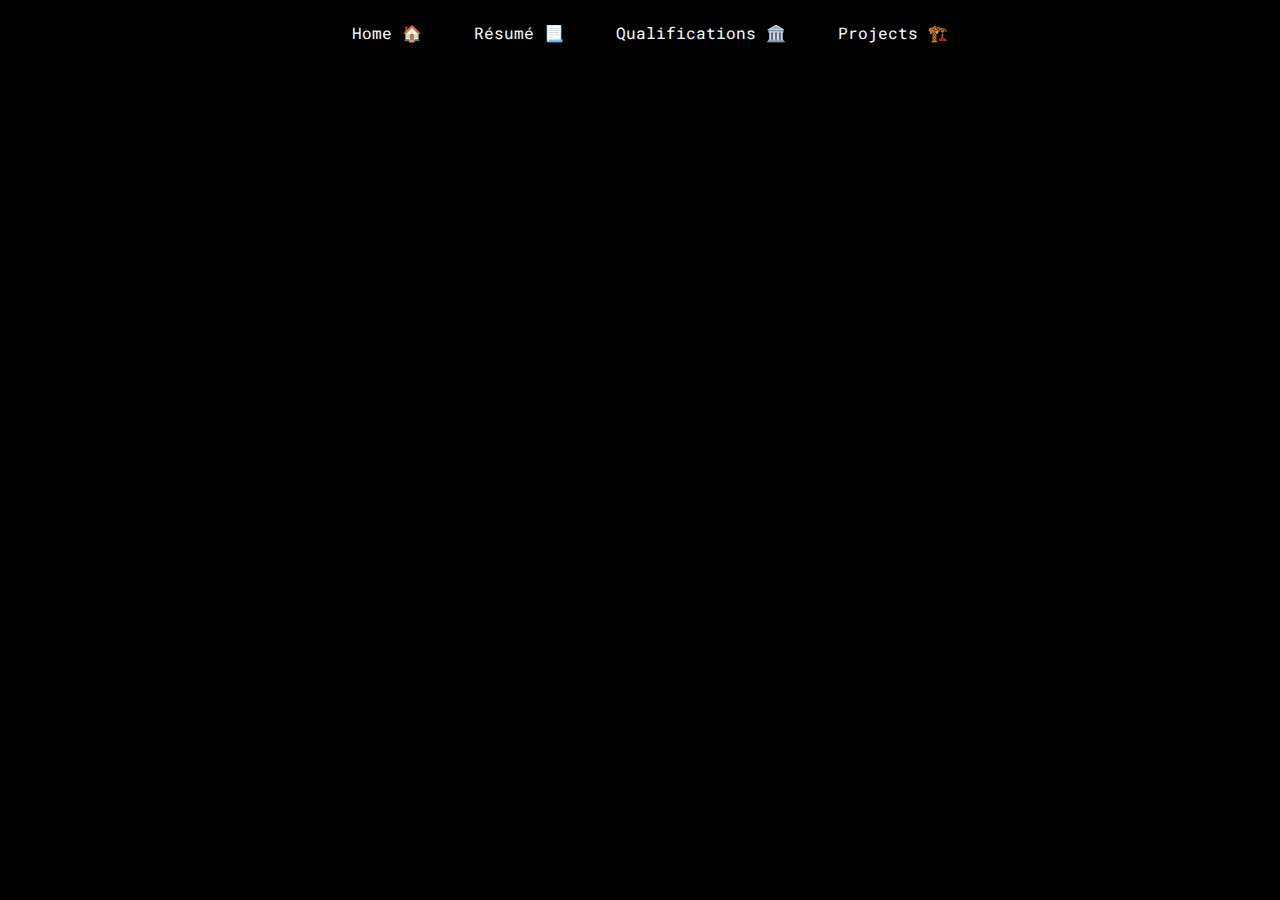
==== projects.html @ 5265d871 "added more pages" ====
<!DOCTYPE html>
<html>
    <head>
        <link rel="stylesheet" href="style.css">
        <script language="JavaScript" type="text/javascript" src="https://cdnjs.cloudflare.com/ajax/libs/jquery/3.5.1/jquery.min.js"></script>
        <meta charset="UTF-8">
    </head>
    <body>
        <div id="navbar-div">
            <ul id="navbar-list">
                <li id="navbar-item"><a class="navbar-link" href="index.html">Home 🏠</a></li>
                <li id="navbar-item"><a class="navbar-link" href="resume.html">Résumé 📃</a></li>
                <li id="navbar-item"><a class="navbar-link" href="qualifications.html">Qualifications 🏛️</a></li>
                <li id="navbar-item"><a class="navbar-link" href="projects.html">Projects 🏗️</a></li>
            </ul>
        </div>
    </body>
</html>
---- style.css ----
@import url('https://fonts.googleapis.com/css2?family=Roboto+Mono&display=swap');
@import url('https://fonts.googleapis.com/css2?family=Caprasimo&display=swap');

body {
    background-color: black;
}

#navbar-div {
    width: fit-content;
    margin-left: auto;
    margin-right: auto;
}

/* navigation bar */
#navbar-list {
    list-style-type: none;
    margin: 0;
    padding: 0;
    overflow: hidden;
    font-family: 'Roboto Mono', monospace;
}

#navbar-item {
    float: left;
    margin-left: 20px;
}

.navbar-link {
    display: block;
    color: white;
    text-align: center;
    padding: 14px 16px;
    text-decoration: none;

    background: 
      linear-gradient(to right, rgb(0, 0, 0), rgb(0, 0, 0)),
      linear-gradient(to right, rgb(0, 162, 255), rgba(0, 100, 200, 1));
    background-size: 100% 0.2em, 0 0.2em;
    background-position: 100% 100%, 0 100%;
    background-repeat: no-repeat;
    transition: background-size 400ms;
}

.navbar-link:hover {
    background-size: 0 0.2em, 100% 0.2em;
}

/* title box */
#title-box {
    height: 200px;
    width: fit-content;

    margin-top: 200px;
    margin-left: auto;
    margin-right: auto;

}

#title-box-left {
    width: 200px;
    color: white;

    float: left;
    margin-right: 40px;
    margin-left: 40px;

    font-family: 'Roboto Mono', monospace;
}

#title-box-right {
    width: 600px;
    color: white;

    float: right;
    font-family: 'Roboto Mono', monospace;
}

.word {
    margin: auto;
    color: white;
}

#cursor{
    font-size: 25px;
}

h1 {
    font-size: 40px;
}

p { 
    font-size: 20px;
    margin:0 
}

#toybox {
    height: 75px;
    width: fit-content;
    margin-top: 30px;
    margin-left:auto;
    margin-right:auto;

}

.button {
    display: inline-block;
    border-radius: 10px;
    border: solid white 1px;
    color: #FFFFFF;
    text-align: center;
    font-size: 20px;
    padding: 10px;
    width: 150px;
    transition: all 0.5s;
    cursor: pointer;
    margin: 5px;
}

#confetti-btn {
    background: 
        linear-gradient(to right, rgb(0, 0, 0), rgb(0, 0, 0)),
        linear-gradient(to right, rgb(255, 99, 99), rgb(237, 38, 255));
    background-size: 100% 2.2em, 0 2.2em;
    background-position: 100% 100%, 0 100%;
    background-repeat: no-repeat;
    transition: background-size 400ms;
}

#document-btn {
    background: 
        linear-gradient(to right, rgb(0, 0, 0), rgb(0, 0, 0)),
        linear-gradient(to right, rgb(255, 99, 99), rgb(237, 38, 255));
    background-size: 100% 2.2em, 0 2.2em;
    background-position: 100% 100%, 0 100%;
    background-repeat: no-repeat;
    transition: background-size 400ms;
}

#fireworks-btn {
    background: 
        linear-gradient(to right, rgb(0, 0, 0), rgb(0, 0, 0)),
        linear-gradient(to right, rgb(237, 38, 255), rgb(38, 147, 255));
    background-size: 100% 2.2em, 0 2.2em;
    background-position: 100% 100%, 0 100%;
    background-repeat: no-repeat;
    transition: background-size 400ms;
}

#fall-btn {
    background: 
        linear-gradient(to right, rgb(0, 0, 0), rgb(0, 0, 0)),
        linear-gradient(to right, rgb(38, 147, 255), rgb(38, 255, 219));
    background-size: 100% 2.2em, 0 2.2em;
    background-position: 100% 100%, 0 100%;
    background-repeat: no-repeat;
    transition: background-size 400ms;
}

#confetti-btn:hover {
    background-size: 0 2.5em, 100% 2.5em;
}

#fireworks-btn:hover {
    background-size: 0 2.5em, 100% 2.5em;
}

#fall-btn:hover {
    background-size: 0 2.5em, 100% 2.5em;
}

.button span {
    cursor: pointer;
    display: inline-block;
    position: relative;
    transition: 0.5s;
    font-family: 'Roboto Mono', monospace; 
}

.button span:after {
    content: '📥';
    position: absolute;
    opacity: 0;
    top: 0;
    right: -20px;
    transition: 0.5s;
}
  
.button:hover span {
    padding-right: 30px;
}
  
.button:hover span:after {
    opacity: 1;
    right: 0;
}

.button:active {
    transform: scale(0.90);
    /* Scaling button to 0.98 to its original size */
    box-shadow: 3px 2px 22px 1px rgba(0, 0, 0, 0.24);
    /* Lowering the shadow */
}

.pdf {
    margin-left: auto;
    margin-right: auto;
}

/* qualification page */

#qual-box {
    margin-top: 50px;
    margin-left: auto;
    margin-right: auto;
    margin-bottom: 50px;

    height: fit-content;
    width: 500px;
}

#univ-box {
    margin-top: 20px;

    height: fit-content;
    width: 500px;
}

#univ-header-box {
    margin-top: 60px;
    margin-bottom: 20px;

    height: fit-content;
    width: 500px;
    text-align: center;
}

.univ-header-box-text {
    color: white;
    font-family: 'Roboto Mono', monospace;
}

#univ-header-box-header {
    margin: 0px;
    padding: 0px;
    font-size: 35px;
    line-height: 50px;
}

/*
#univ-header-box-small {
}
*/

#year-box {
    margin-top: 10px;

    height: 100px;
    width: 500px;
}

#univ-year-box-header {
    margin-top: 0px;
    padding-top: 25px;
    padding-left: 25px;
    font-size: 20px;
    line-height: 50px;
}

#diploma-box {
    margin-top: 10px;

    height: 100px;
    width: 500px;
}

/* Style the button that is used to open and close the collapsible content */
.collapsible {
    background-color: black;
    
    border-top: solid 1px white;
    border-left: none;
    border-right: none;
    border-bottom: none;
    text-align: left;
    outline: none;

    font-family: 'Roboto Mono', monospace;
}
  
/* Style the collapsible content. Note: hidden by default */
.content {
    padding: 0px 18px;
    background-color: black;
    border-bottom: solid 1px white;
    color: white;
    max-height: 0;
    overflow: hidden;
    transition: max-height 0.2s ease-out;
    padding-left: 32px;

    font-family: 'Roboto Mono', monospace;
}

.transcript-button {
    display: block;
    margin-left: auto;
    margin-right: auto;
}
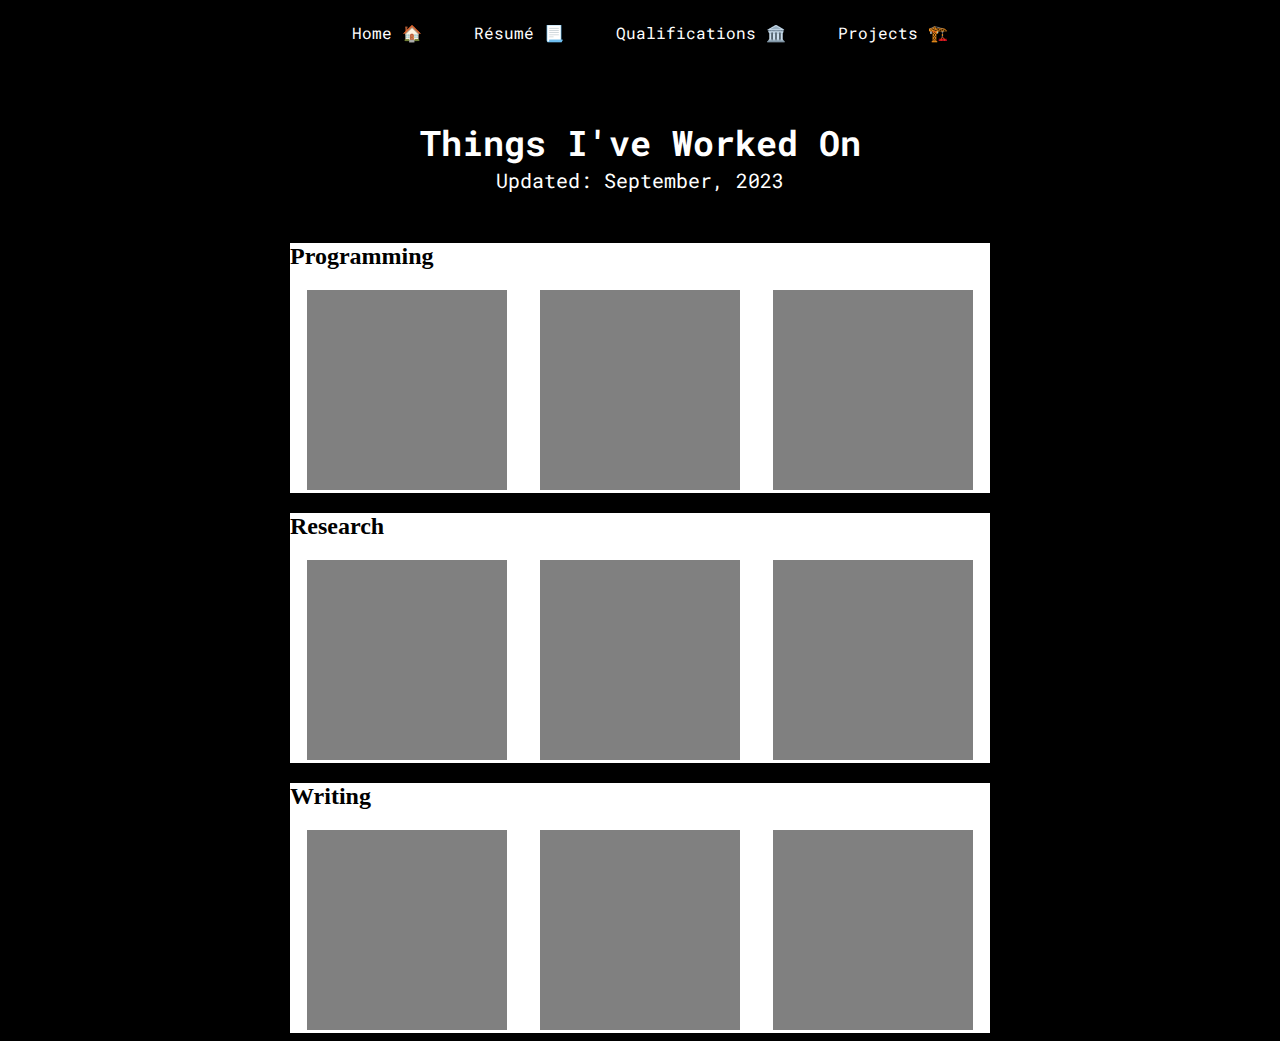
==== commit d82c4ed8: "added skeleton to projects page" ====
--- a/projects.html
+++ b/projects.html
@@ -14,5 +14,27 @@
                 <li id="navbar-item"><a class="navbar-link" href="projects.html">Projects 🏗️</a></li>
             </ul>
         </div>
+        <div id="univ-header-box" style="margin-left: auto; margin-right: auto; margin-bottom: 50px;">
+            <h3 class="univ-header-box-text" id="univ-header-box-header">Things I've Worked On</h3>
+            <p class="univ-header-box-text" id="univ-header-box-small">Updated: September, 2023</p>
+        </div>
+        <div class="projects-box">
+            <h2>Programming</h2>
+            <div class="projects-sub-box"></div>
+            <div class="projects-sub-box"></div>
+            <div class="projects-sub-box"></div>
+        </div>
+        <div class="projects-box">
+            <h2>Research</h2>
+            <div class="projects-sub-box"></div>
+            <div class="projects-sub-box"></div>
+            <div class="projects-sub-box"></div>
+        </div>
+        <div class="projects-box">
+            <h2>Writing</h2>
+            <div class="projects-sub-box"></div>
+            <div class="projects-sub-box"></div>
+            <div class="projects-sub-box"></div>
+        </div>
     </body>
 </html>--- a/style.css
+++ b/style.css
@@ -50,7 +50,7 @@
     height: 200px;
     width: fit-content;
 
-    margin-top: 200px;
+    margin-top: 175px;
     margin-left: auto;
     margin-right: auto;
 
@@ -302,7 +302,58 @@
 }
 
 .transcript-button {
+    font-family: 'Roboto Mono', monospace;
+
     display: block;
     margin-left: auto;
     margin-right: auto;
-}
+
+    padding: 12px 20px;
+    font-size: 15px;
+    border-radius: 10px;
+
+    color: white;
+    border: 2px solid white;
+
+    background: 
+        linear-gradient(to right, rgb(0, 0, 0), rgb(0, 0, 0)),
+        linear-gradient(to right, #e86af0, #99aaff);
+    background-size: 100% 3.4em, 0 3.4em;
+    background-position: 100% 100%, 0 100%;
+    background-repeat: no-repeat;
+    transition: background-size 400ms;
+
+}
+
+.transcript-button:hover {
+    background-size: 0 3.4em, 100% 3.4em;
+}
+
+.transcript-button:active {
+    transform: scale(0.90);
+    /* Scaling button to 0.98 to its original size */
+    box-shadow: 3px 2px 22px 1px rgba(0, 0, 0, 0.24);
+    /* Lowering the shadow */
+}
+
+/* Projects Page */
+.projects-box {
+    width: 700px;
+    height: 250px;
+    background-color: white;
+
+    margin-left: auto;
+    margin-right: auto;
+}
+
+.projects-sub-box {
+    float: left;
+
+    width: 200px;
+    height: 200px;
+
+    margin-left: 16.5px;
+    margin-right: 16.5px;
+
+    background-color: grey;
+}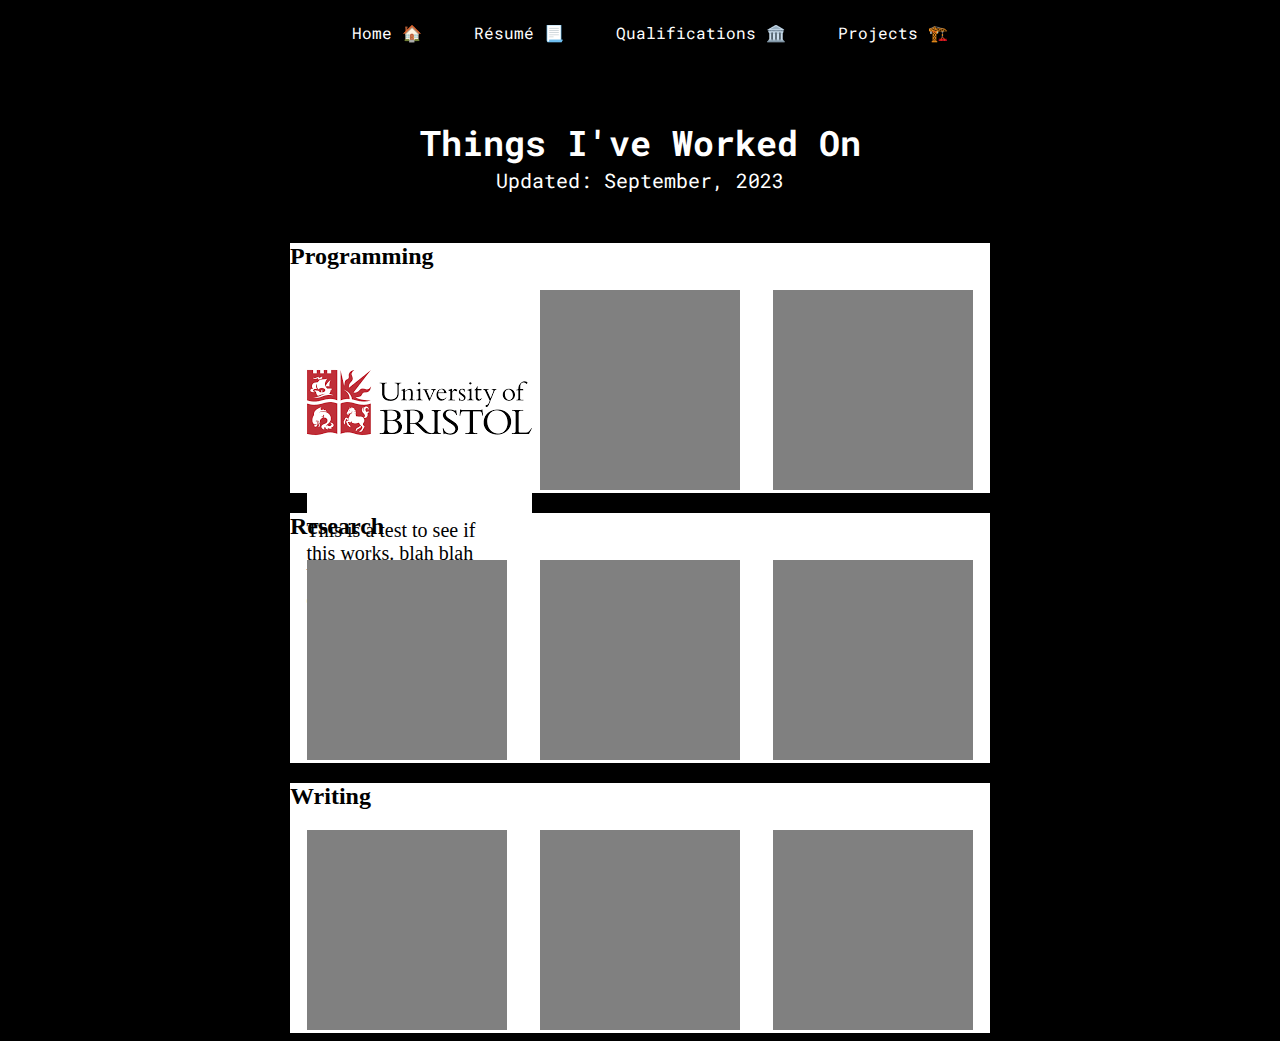
==== commit 77231a0b: "added final skeleton changes to projects page, but probably will change with different structures" ====
--- a/projects.html
+++ b/projects.html
@@ -20,7 +20,10 @@
         </div>
         <div class="projects-box">
             <h2>Programming</h2>
-            <div class="projects-sub-box"></div>
+            <div class="projects-sub-box">
+                <img class="projects-sub-box-img" src="documents/logos/Bristol_university.png">
+                <p>This is a test to see if this works. blah blah blah blah, this is to check the formatting.</p>
+            </div>
             <div class="projects-sub-box"></div>
             <div class="projects-sub-box"></div>
         </div>
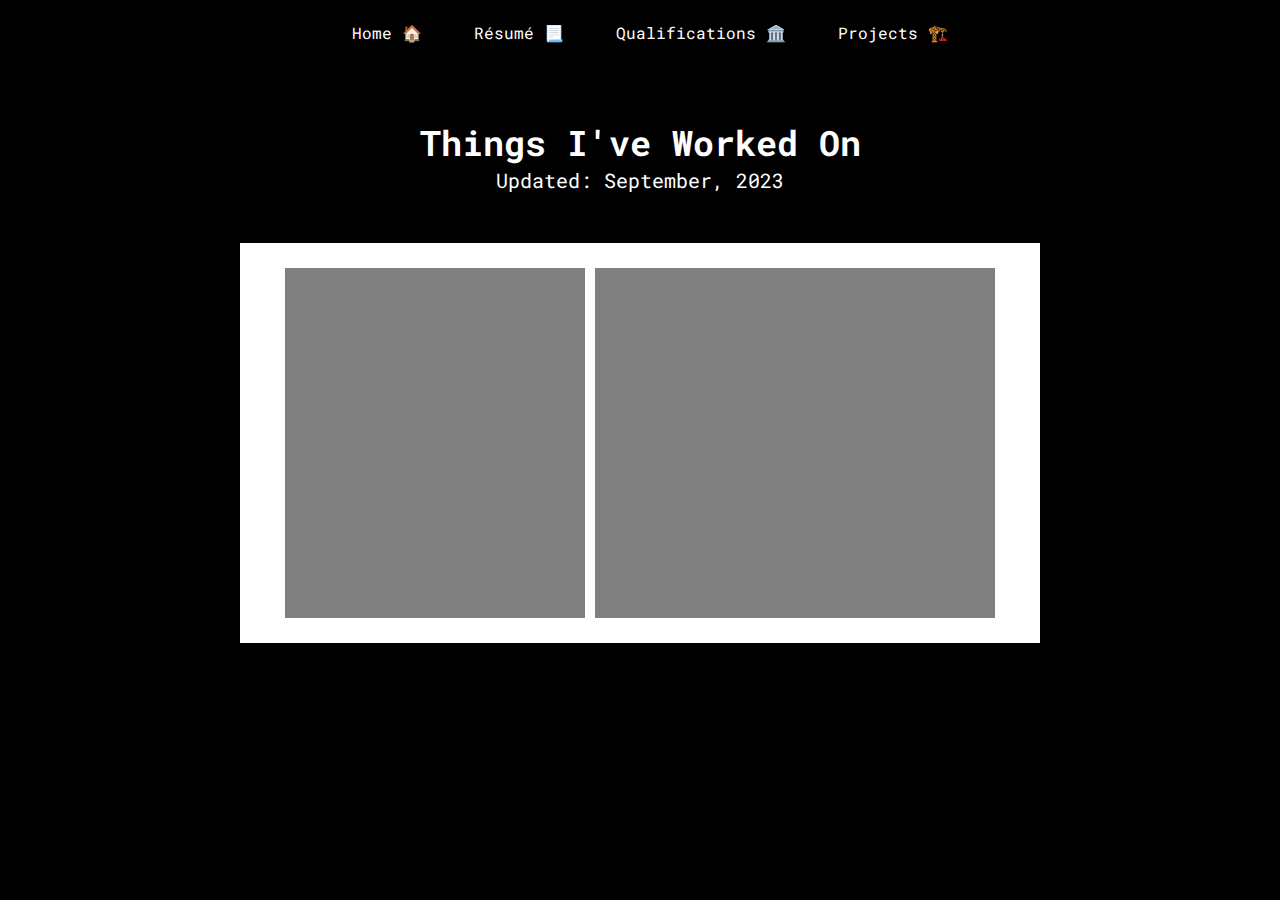
==== commit 69fe03aa: "changed projects page layout" ====
--- a/projects.html
+++ b/projects.html
@@ -18,6 +18,16 @@
             <h3 class="univ-header-box-text" id="univ-header-box-header">Things I've Worked On</h3>
             <p class="univ-header-box-text" id="univ-header-box-small">Updated: September, 2023</p>
         </div>
+        <div id="projects-box">
+            <div id="projects-menu">
+
+            </div>
+            <div id="projects-info">
+
+            </div>
+        </div>
+
+        <!--
         <div class="projects-box">
             <h2>Programming</h2>
             <div class="projects-sub-box">
@@ -39,5 +49,6 @@
             <div class="projects-sub-box"></div>
             <div class="projects-sub-box"></div>
         </div>
+        -->
     </body>
 </html>--- a/style.css
+++ b/style.css
@@ -337,6 +337,37 @@
 }
 
 /* Projects Page */
+
+#projects-box {
+    margin-left: auto;
+    margin-right: auto;
+
+    background-color: white;
+    width: 800px;
+    height: 400px;
+}
+
+#projects-menu {
+    width: 300px;
+    height: 350px;
+
+    background-color: grey;
+    float: left;
+    margin-top: 25px;
+    margin-left: 45px;
+}
+
+#projects-info {
+    width: 400px;
+    height: 350px;
+
+    background-color: grey;
+    float: right;
+    margin-top: 25px;
+    margin-right: 45px;
+}
+
+/*
 .projects-box {
     width: 700px;
     height: 250px;
@@ -356,4 +387,6 @@
     margin-right: 16.5px;
 
     background-color: grey;
-}+}
+*/
+
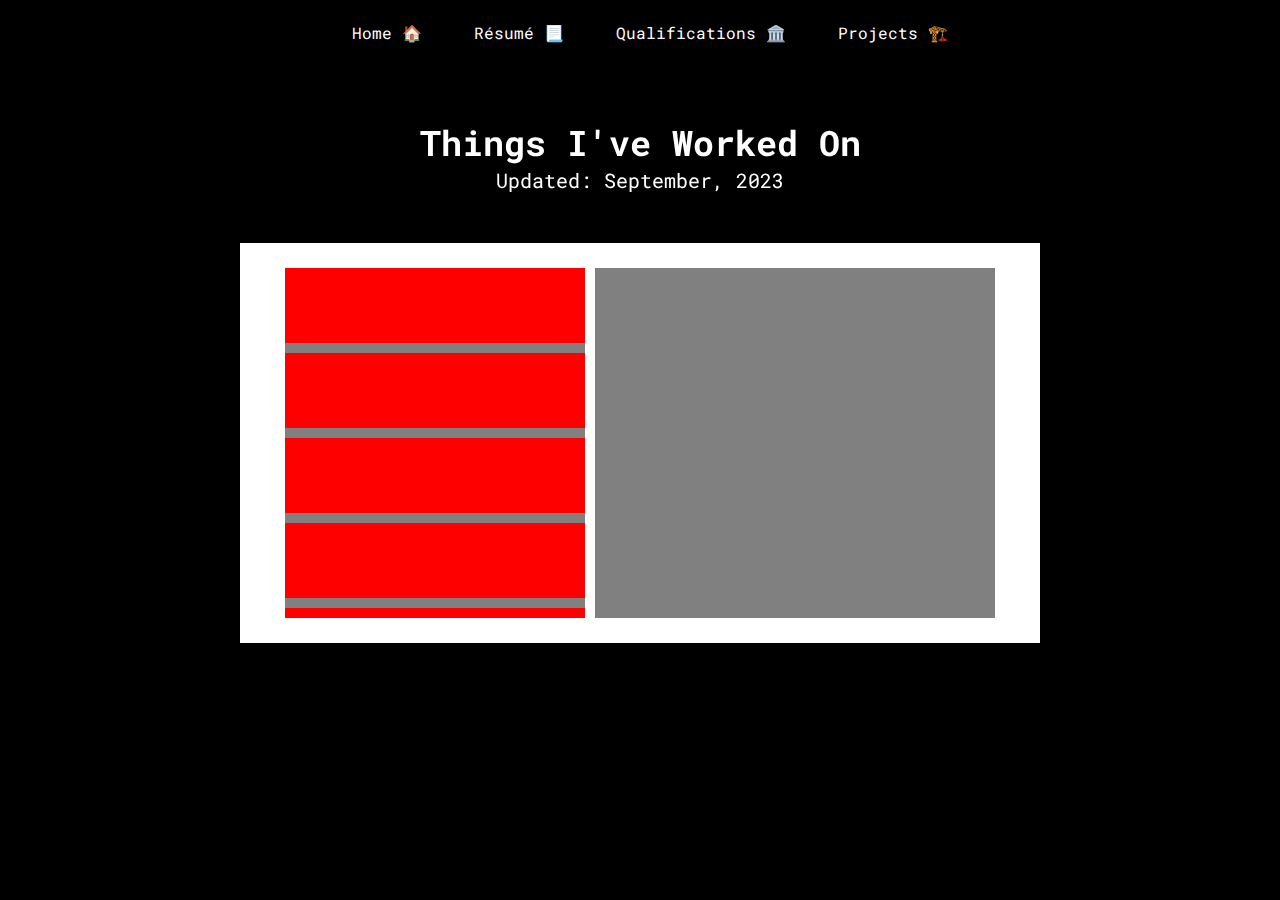
==== commit d3a12628: "added scrolling div to display the projects" ====
--- a/projects.html
+++ b/projects.html
@@ -20,7 +20,11 @@
         </div>
         <div id="projects-box">
             <div id="projects-menu">
-
+                <div id="project-menu-item"></div>
+                <div id="project-menu-item"></div>
+                <div id="project-menu-item"></div>
+                <div id="project-menu-item"></div>
+                <div id="project-menu-item"></div>
             </div>
             <div id="projects-info">
 
--- a/style.css
+++ b/style.css
@@ -347,6 +347,11 @@
     height: 400px;
 }
 
+/* Hide scrollbar for Chrome, Safari and Opera */
+#projects-menu::-webkit-scrollbar {
+    display: none;
+}
+
 #projects-menu {
     width: 300px;
     height: 350px;
@@ -355,6 +360,20 @@
     float: left;
     margin-top: 25px;
     margin-left: 45px;
+
+    overflow: auto; /* this will add scrollbars as needed */
+
+    scrollbar-width: none; /* Firefox 64+ */
+    -ms-overflow-style: none;  /* Internet Explorer 10+ */
+}
+
+#project-menu-item {
+    margin-bottom: 10px;
+
+    width: 100%;
+    height: 75px;
+
+    background-color: red;
 }
 
 #projects-info {
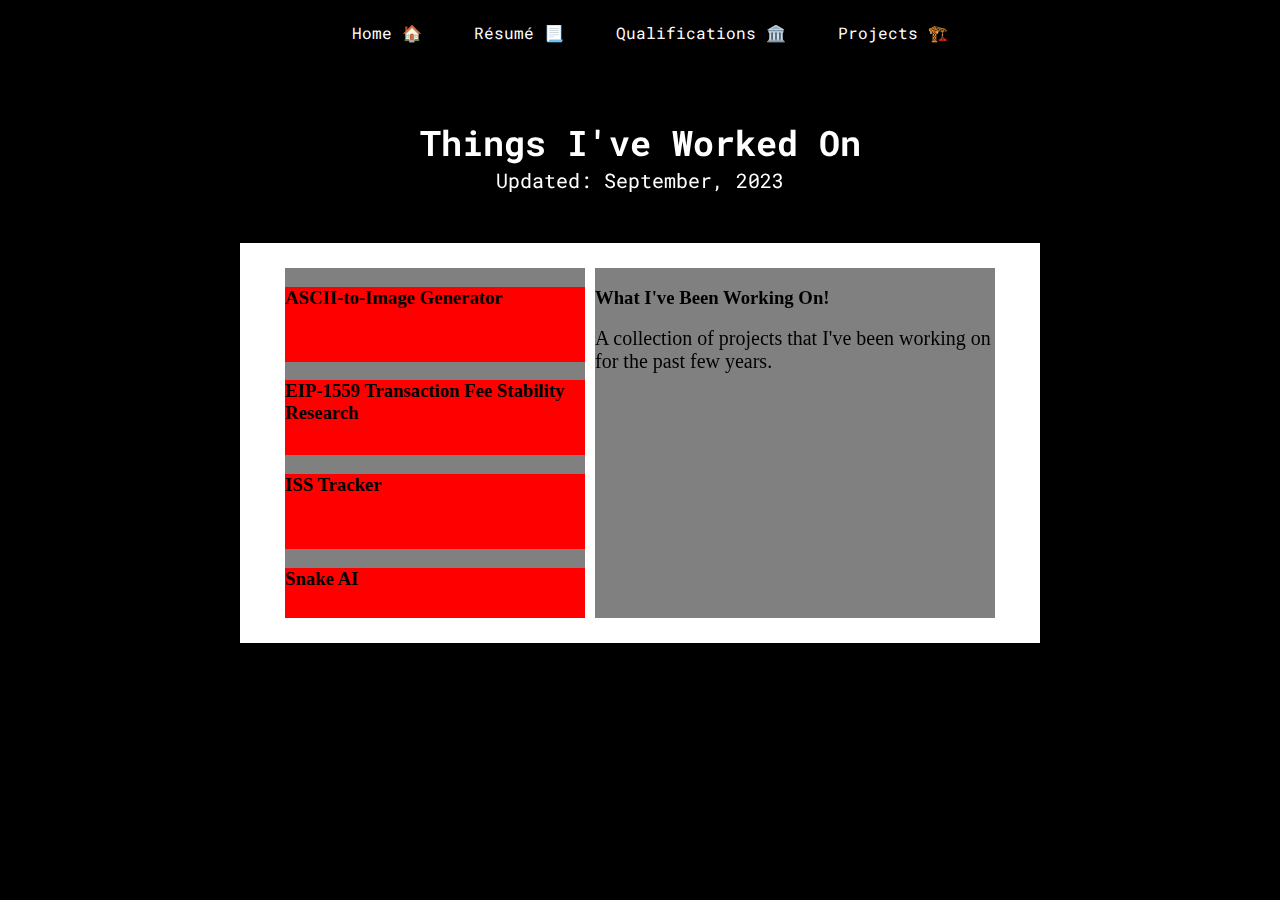
==== commit a3aefa87: "added text for the projects" ====
--- a/projects.html
+++ b/projects.html
@@ -20,14 +20,25 @@
         </div>
         <div id="projects-box">
             <div id="projects-menu">
-                <div id="project-menu-item"></div>
-                <div id="project-menu-item"></div>
-                <div id="project-menu-item"></div>
-                <div id="project-menu-item"></div>
-                <div id="project-menu-item"></div>
+                <div class="project-menu-item" id="project-1">
+                    <h3>ASCII-to-Image Generator</h3>
+                </div>
+                <div class="project-menu-item" id="project-2">
+                    <h3>EIP-1559 Transaction Fee Stability Research</h3>
+                </div>
+                <div class="project-menu-item" id="project-3">
+                    <h3>ISS Tracker</h3>
+                </div>
+                <div class="project-menu-item" id="project-4">
+                    <h3>Snake AI</h3>
+                </div>
+                <div class="project-menu-item" id="project-5">
+
+                </div>
             </div>
             <div id="projects-info">
-
+                <h3>What I've Been Working On!</h3>
+                <p>A collection of projects that I've been working on for the past few years.</p>
             </div>
         </div>
 
@@ -55,4 +66,5 @@
         </div>
         -->
     </body>
+    <script src="projects.js"></script>
 </html>--- a/style.css
+++ b/style.css
@@ -367,7 +367,7 @@
     -ms-overflow-style: none;  /* Internet Explorer 10+ */
 }
 
-#project-menu-item {
+.project-menu-item {
     margin-bottom: 10px;
 
     width: 100%;
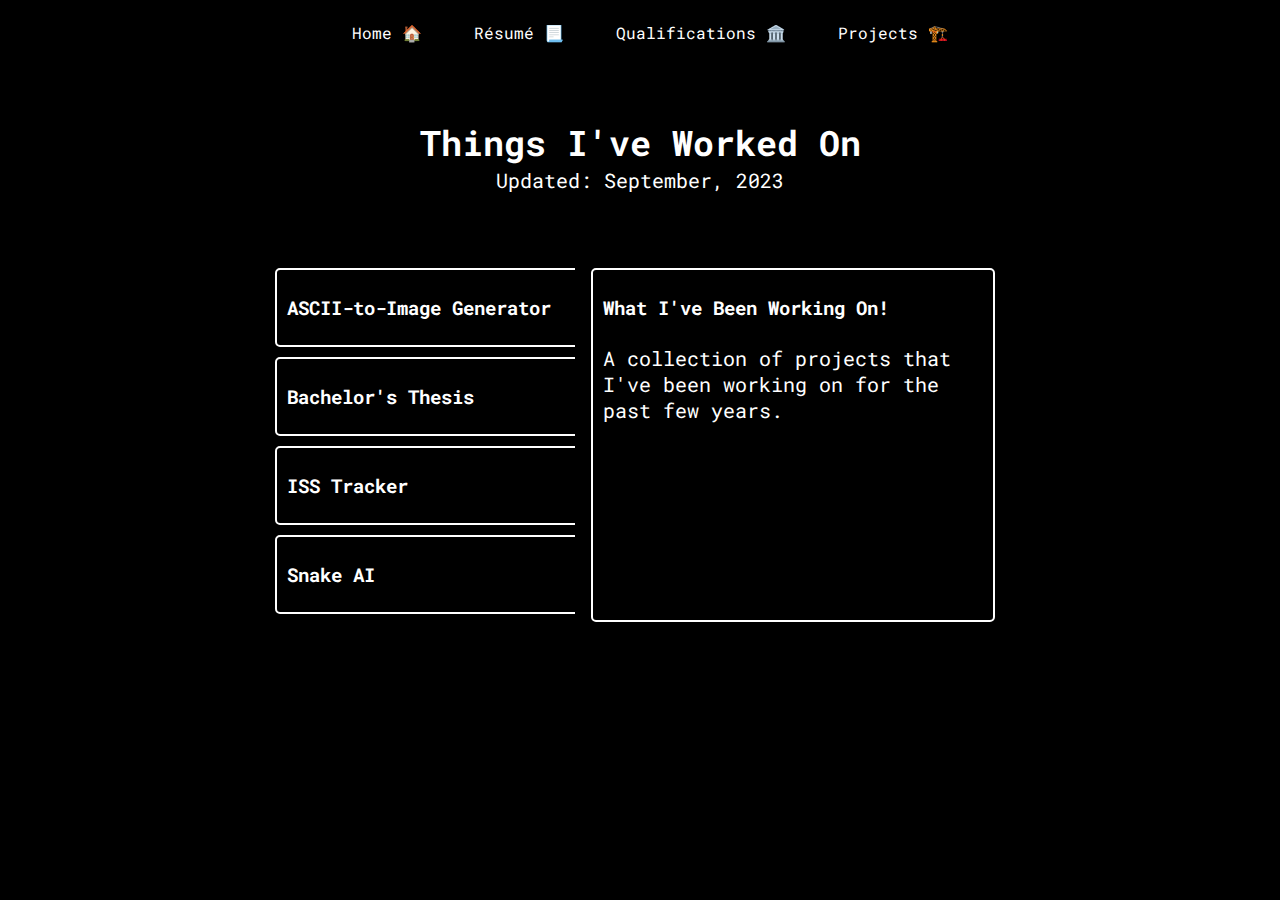
==== commit 4a539d5e: "made the projects part of the code better" ====
--- a/projects.html
+++ b/projects.html
@@ -21,24 +21,24 @@
         <div id="projects-box">
             <div id="projects-menu">
                 <div class="project-menu-item" id="project-1">
-                    <h3>ASCII-to-Image Generator</h3>
+                    <h3 class="project-text">ASCII-to-Image Generator</h3>
                 </div>
                 <div class="project-menu-item" id="project-2">
-                    <h3>EIP-1559 Transaction Fee Stability Research</h3>
+                    <h3 class="project-text">Bachelor's Thesis</h3>
                 </div>
                 <div class="project-menu-item" id="project-3">
-                    <h3>ISS Tracker</h3>
+                    <h3 class="project-text">ISS Tracker</h3>
                 </div>
                 <div class="project-menu-item" id="project-4">
-                    <h3>Snake AI</h3>
+                    <h3 class="project-text">Snake AI</h3>
                 </div>
                 <div class="project-menu-item" id="project-5">
-
+                    <h3 class="project-text">Hotdog not Hotdog</h3>
                 </div>
             </div>
             <div id="projects-info">
-                <h3>What I've Been Working On!</h3>
-                <p>A collection of projects that I've been working on for the past few years.</p>
+                <h3 id="projects-info-header">What I've Been Working On!</h3>
+                <p id="projects-info-content">A collection of projects that I've been working on for the past few years.</p>
             </div>
         </div>
 
--- a/style.css
+++ b/style.css
@@ -342,7 +342,6 @@
     margin-left: auto;
     margin-right: auto;
 
-    background-color: white;
     width: 800px;
     height: 400px;
 }
@@ -356,10 +355,9 @@
     width: 300px;
     height: 350px;
 
-    background-color: grey;
     float: left;
     margin-top: 25px;
-    margin-left: 45px;
+    margin-left: 35px;
 
     overflow: auto; /* this will add scrollbars as needed */
 
@@ -373,17 +371,53 @@
     width: 100%;
     height: 75px;
 
-    background-color: red;
+    background-color: black;
+    border-color: white;
+    border-style: solid;
+    border-width: 2px;
+    border-radius: 5px;
+}
+
+.project-text {
+    margin-top: 25px;
+    margin-left: 10px;
+
+    color: white;
+    font-family: 'Roboto Mono', monospace;
 }
 
 #projects-info {
     width: 400px;
     height: 350px;
 
-    background-color: grey;
     float: right;
     margin-top: 25px;
     margin-right: 45px;
+
+    background-color: black;
+    border-color: white;
+    border-style: solid;
+    border-width: 2px;
+    border-radius: 5px;
+
+}
+
+#projects-info-header {
+    font-family: 'Roboto Mono', monospace;
+    color: white;
+
+    margin-top: 25px;
+    margin-left: 10px;
+    margin-right: 10px;
+}
+
+#projects-info-content {
+    font-family: 'Roboto Mono', monospace;
+    color: white;
+
+    margin-top: 25px;
+    margin-left: 10px;
+    margin-right: 10px;
 }
 
 /*
